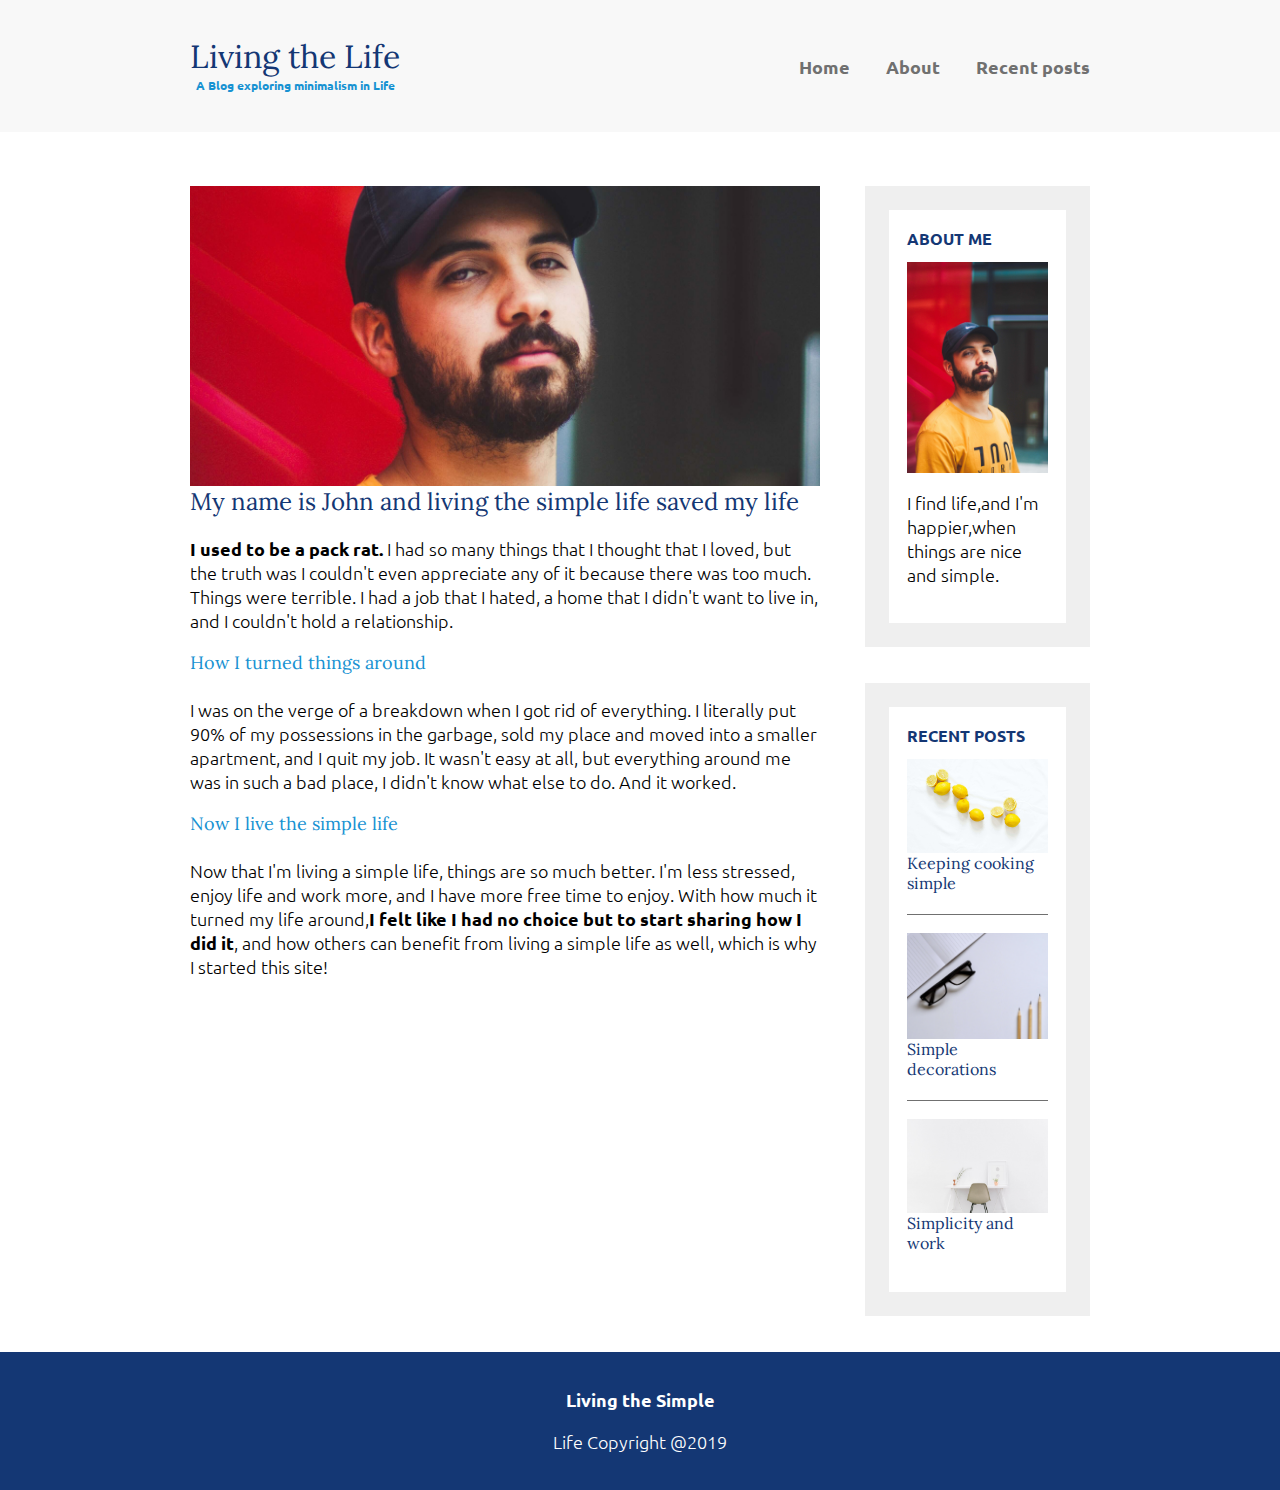
==== about.html @ 7061002f "Final Commit" ====
<!DOCTYPE html>
<html lang="en">
  <head>
    <meta charset="UTF-8" />
    <meta name="viewport" content="width=device-width, initial-scale=1.0" />
    <title>Living the Simple Life</title>
    <link
      href="https://fonts.googleapis.com/css2?family=Lora:wght@400;700&family=Ubuntu:wght@300;400;700&display=swap"
      rel="stylesheet"
    />
    <link rel="stylesheet" href="assets/css/style.css" />
  </head>
  <body>
    <header>
      <div class="container container-flex">
        <div class="site-title">
          <h1>Living the Life</h1>
          <p class="subtitle">A Blog exploring minimalism in Life</p>
        </div>
        <nav>
          <ul>
            <li><a href="index.html">Home</a></li>
            <li><a href="about.html">About</a></li>
            <li><a href="recent-posts.html">Recent posts</a></li>
          </ul>
        </nav>
      </div>
    </header>

    <div class="container container-flex">
      <main role="main">
        <img
          src="assets/img/article-about-img.jpg"
          alt="Keeping cooking simple"
          class="about-image"
        />
        <h2 class="article-title">
          My name is John and living the simple life saved my life
        </h2>

        <p class="article-body">
          <strong>I used to be a pack rat.</strong> I had so many things that I
          thought that I loved, but the truth was I couldn't even appreciate any
          of it because there was too much. Things were terrible. I had a job
          that I hated, a home that I didn't want to live in, and I couldn't
          hold a relationship.
        </p>
        <h4 class="about-h4">How I turned things around</h4>
        <p class="article-body">
          I was on the verge of a breakdown when I got rid of everything. I
          literally put 90% of my possessions in the garbage, sold my place and
          moved into a smaller apartment, and I quit my job. It wasn't easy at
          all, but everything around me was in such a bad place, I didn't know
          what else to do. And it worked.
        </p>
        <h4 class="about-h4">Now I live the simple life</h4>
        <p class="article-body">
          Now that I'm living a simple life, things are so much better. I'm less
          stressed, enjoy life and work more, and I have more free time to
          enjoy. With how much it turned my life around,<strong
            >I felt like I had no choice but to start sharing how I did
            it</strong
          >, and how others can benefit from living a simple life as well, which
          is why I started this site!
        </p>
      </main>

      <aside class="sidebar">
        <div class="sidebar-widget">
          <h2 class="widget-title">ABOUT ME</h2>
          <img src="assets/img/article-about-img.jpg" alt="widget-user-image" />
          <p class="widget-body">
            I find life,and I'm happier,when things are nice and simple.
          </p>
        </div>

        <div class="sidebar-widget">
          <h2 class="widget-title">RECENT POSTS</h2>
          <div class="widget-recent-post">
            <h4 class="widget-recent-post-title">Keeping cooking simple</h4>
            <img
              src="assets/img/article-recent-2.jpg"
              alt="Keeping cooking simple"
              class="widget-image"
            />
          </div>

          <div class="widget-recent-post">
            <h4 class="widget-recent-post-title">Simple decorations</h4>
            <img
              src="assets/img/article-recent-3.jpg"
              alt="Simple decorations"
              class="widget-image"
            />
          </div>

          <div class="widget-recent-post">
            <h4 class="widget-recent-post-title">Simplicity and work</h4>
            <img
              src="assets/img/article-recent-1.jpg"
              alt="Simplicity and work"
              class="widget-image"
            />
          </div>
        </div>
      </aside>
    </div>

    <footer>
      <p><strong>Living the Simple</strong></p>
      <p>Life Copyright @2019</p>
    </footer>
  </body>
</html>
---- assets/css/style.css ----
body {
  margin: 0;
  font-family: "Ubuntu", sans-serif;
  font-size: 1.125rem;
  font-weight: 300;
}

img {
  max-width: 100%;
  display: block;
}

/* Typography */
h1,
h2,
h4 {
  font-family: "Lora", serif;
  font-weight: 400;
  color: #143774;
  margin-top: 0;
}

h1 {
  font-size: 2rem;
  margin: 0;
}

a {
  color: #1792d2;
  font-weight: 700;
}

a:hover,
a:focus {
  color: #143774;
}

strong {
  font-weight: 700;
}

.subtitle {
  font-weight: 700;
  color: #1792d2;
  font-size: 0.75rem;
  margin: 0;
}

/* articles */
.article-title {
  font-size: 1.5rem;
}

.article-read-more,
.article-info {
  font-size: 0.875rem;
}

.article-read-more {
  color: #1792d2;
  text-decoration: none;
  font-weight: 700;
}

.article-read-more:hover,
.article-read-more:focus {
  color: #143774;
  text-decoration: underline;
}

.article-info {
  margin: 2 em 0;
}

.widget-title,
.widget-recent-post-title {
  font-size: 1rem;
}

.widget-title {
  font-family: "Ubuntu", sans-serif;
  font-weight: 700;
}

.article-featured {
  border-bottom: 1px solid #707070;
  padding-bottom: 1em;
  margin-bottom: 2em;
}

.article-recent {
  display: flex;
  flex-direction: column;
  margin-bottom: 2em;
}

.article-recent-main {
  order: 2;
}

.article-recent-secondary {
  order: 1;
}

@media (min-width: 675px) {
  .article-recent {
    flex-direction: row;
    justify-content: space-between;
  }

  .article-recent-main {
    width: 68%;
  }

  .article-recent-secondary {
    width: 30%;
  }

  .article-featured {
    display: flex;
    flex-direction: column;
  }

  .article-image {
    order: -2;
    width: 100%;
    min-height: 250px;
    object-fit: cover;
  }

  .article-info {
    order: -1;
  }
}

/* Layout */
.container {
  max-width: 900px;
  width: 90%;
  margin: 0 auto;
}

.container-flex {
  display: flex;
  flex-direction: column;
  justify-content: space-between;
}

header {
  text-align: center;
  background: #f8f8f8;
  padding: 2em 0;
  margin-bottom: 3em;
}

footer {
  background: #143774;
  color: white;
  text-align: center;
  padding: 1em 0;
}

@media (min-width: 675px) {
  .container-flex {
    flex-direction: row;
  }

  main {
    width: 70%;
  }

  aside {
    width: 25%;
    min-width: 200px;
    margin-left: 1em;
  }
}

/* Navigation */

nav ul {
  list-style: none;
  padding: 0;
  display: flex;
  justify-content: center;
}

nav li {
  margin-left: 2em;
}

nav a {
  text-decoration: none;
  color: #707070;
  font-weight: 700;
  padding: 0.25em 0;
}

nav a:hover,
nav a:focus {
  color: #1792d2;
}

.current-page {
  border-bottom: #707070 1px solid;
}

.current-page:hover {
  color: #707070;
}

@media (max-width: 675px) {
  nav ul {
    flex-direction: column;
  }

  nav li {
    padding: 0.5em 0;
  }
}

/* widget */

.sidebar-widget {
  border: 24px solid #efefef;
  margin-bottom: 2em;
  padding: 1em;
}

.widget-recent-post {
  display: flex;
  flex-direction: column;
  border-bottom: 1px solid #707070;
  margin-bottom: 1em;
}

.widget-recent-post:last-child {
  border: 0;
  margin: 0;
}

.widget-image {
  order: -1;
}

/* About  */
.about-image {
  width: 100%;
  max-height: 300px;
  object-fit: cover;
}

.about-h4 {
  color: #1792d2;
}
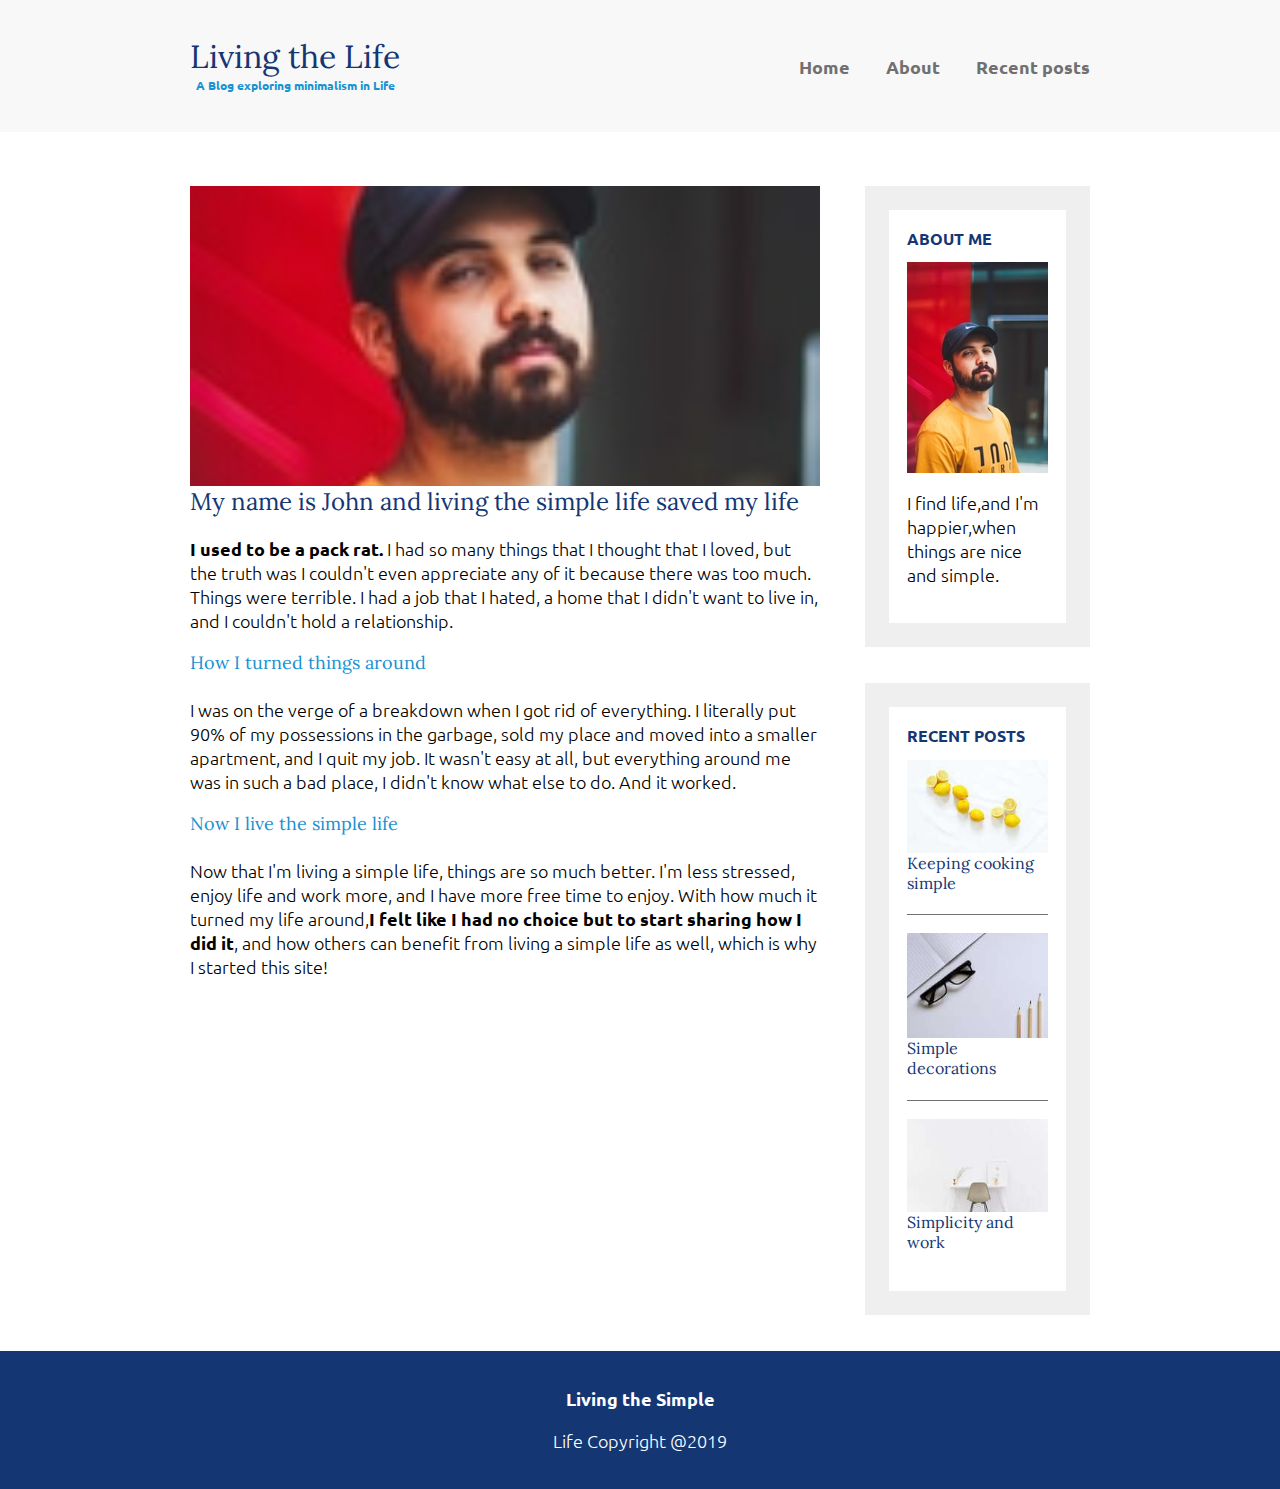
==== commit 947b952a: "Performance Improvements" ====
--- a/about.html
+++ b/about.html
@@ -8,7 +8,7 @@
       href="https://fonts.googleapis.com/css2?family=Lora:wght@400;700&family=Ubuntu:wght@300;400;700&display=swap"
       rel="stylesheet"
     />
-    <link rel="stylesheet" href="assets/css/style.css" />
+    <link rel="stylesheet" href="assets/css/style.min.css" />
   </head>
   <body>
     <header>
--- a/assets/css/style.min.css
+++ b/assets/css/style.min.css
@@ -0,0 +1 @@
+.subtitle,body,h1{margin:0}footer,header{text-align:center}body{font-family:Ubuntu,sans-serif;font-size:1.125rem;font-weight:300}img{max-width:100%;display:block}h1,h2,h4{font-family:Lora,serif;font-weight:400;color:#143774;margin-top:0}h1{font-size:2rem}a{color:#1792d2;font-weight:700}a:focus,a:hover{color:#143774}.article-read-more,.subtitle{color:#1792d2;font-weight:700}strong{font-weight:700}.subtitle{font-size:.75rem}.article-title{font-size:1.5rem}.article-info,.article-read-more{font-size:.875rem}.article-read-more{text-decoration:none}.article-read-more:focus,.article-read-more:hover{color:#143774;text-decoration:underline}.article-info{margin:2 em 0}.widget-recent-post-title,.widget-title{font-size:1rem}.widget-title{font-family:Ubuntu,sans-serif;font-weight:700}.article-featured{border-bottom:1px solid #707070;padding-bottom:1em;margin-bottom:2em}.article-recent{display:flex;flex-direction:column;margin-bottom:2em}.article-recent-main{order:2}.article-recent-secondary{order:1}@media (min-width:675px){.article-recent{flex-direction:row;justify-content:space-between}.article-recent-main{width:68%}.article-recent-secondary{width:30%}.article-featured{display:flex;flex-direction:column}.article-image{order:-2;width:100%;min-height:250px;object-fit:cover}.article-info{order:-1}}.container{max-width:900px;width:90%;margin:0 auto}.container-flex{display:flex;flex-direction:column;justify-content:space-between}header{background:#f8f8f8;padding:2em 0;margin-bottom:3em}footer{background:#143774;color:#fff;padding:1em 0}@media (min-width:675px){.container-flex{flex-direction:row}main{width:70%}aside{width:25%;min-width:200px;margin-left:1em}}nav ul{list-style:none;padding:0;display:flex;justify-content:center}nav li{margin-left:2em}nav a{text-decoration:none;color:#707070;font-weight:700;padding:.25em 0}nav a:focus,nav a:hover{color:#1792d2}.current-page{border-bottom:#707070 1px solid}.current-page:hover{color:#707070}@media (max-width:675px){nav ul{flex-direction:column}nav li{padding:.5em 0}}.sidebar-widget{border:24px solid #efefef;margin-bottom:2em;padding:1em}.widget-recent-post{display:flex;flex-direction:column;border-bottom:1px solid #707070;margin-bottom:1em}.widget-recent-post:last-child{border:0;margin:0}.widget-image{order:-1}.about-image{width:100%;max-height:300px;object-fit:cover}.about-h4{color:#1792d2}